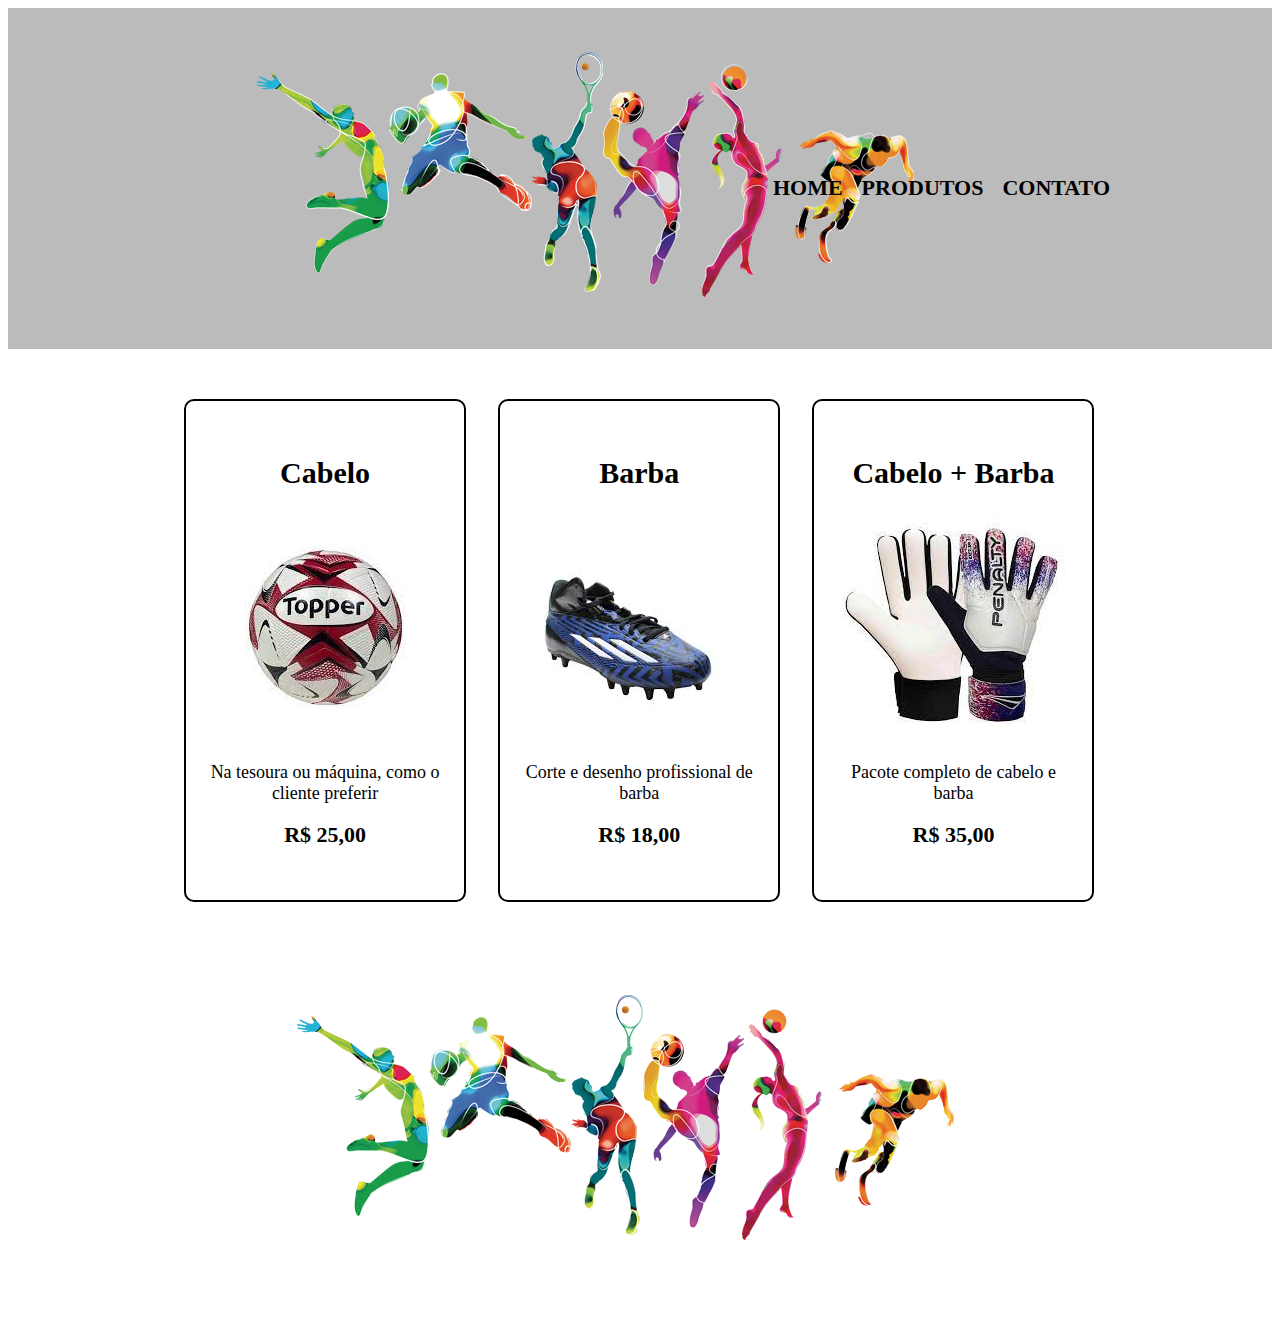
==== index.html @ eb7d6441 "Update index.html" ====
<!DOCTYPE html>
<html>
<head>
<meta charset="UTF-8">
<title>Produtos - Barbearia Alura</title>
<link rel="stylesheet" href="reset.css">
<link rel="stylesheet" href="style.css">
</head>
<body>
<header>
<div class="caixa">
<h1><img src="esportes-2.png"></h1>
<nav>
<ul>
<li><a href="index.html">Home</a></li>
<li><a href="produtos.html">Produtos</a></li>
<li><a href="contato.html">Contato</a></li>
</ul>
</nav>
</div>
</header>
<main>
<ul class="produtos">
<li>
<h2>Cabelo</h2>
<img src="images (2).jpeg">
  
<p class="produto-descricao">Na tesoura ou máquina, como o cliente

preferir</p>

<p class="produto-preco">R$ 25,00</p>
</li>
<li>
<h2>Barba</h2>
<img src="images (3).jpeg">
<p class="produto-descricao">Corte e desenho profissional de barba</p>
<p class="produto-preco">R$ 18,00</p>
</li>
<li>
<h2>Cabelo + Barba</h2>
<img src="images (6).jpeg">
<p class="produto-descricao">Pacote completo de cabelo e barba</p>
<p class="produto-preco">R$ 35,00</p>
</li>
</ul>
</main>
<footer>
<img src="esportes-2.png">
<p class="copyright">&copy; Copyright Barbearia Alura - 2019</p>
</footer>
</body>
</html>
---- style.css ----
header {
background: #BBBBBB;
padding: 20px 0;
}
.caixa {
position: relative;
width: 940px;
margin: 0 auto;
}
nav {
position: absolute;
top: 110px;
right: 0;
}
nav li {
display: inline;
margin: 0 0 0 15px;
}
nav a {
text-transform: uppercase;
color: #000000;
font-weight: bold;
font-size: 22px;
text-decoration: none;
}
nav a:hover {
color: #C78C19;
text-decoration: underline;
}
.produtos {
width: 940px;
margin: 0 auto;
padding: 50px 0;
}
.produtos li {
display: inline-block;
text-align: center;
width: 30%;
vertical-align: top;
margin: 0 1.5%;
padding: 30px 20px;
box-sizing: border-box;
border: 2px solid #000000;
border-radius: 10px;
}
.produtos li:hover {
border-color: #C78C19;

style.css

}
.produtos li:active {
border-color: #088C19;
}
.produtos li:hover h2 {
font-size: 34px;
}
.produtos h2 {
font-size: 30px;
font-weight: bold;
}
.produto-descricao {
font-size: 18px;
}
.produto-preco {
font-size: 22px;
font-weight: bold;
margin-top: 10px;
}
footer {
text-align: center;
background: url("bg.jpg");
padding: 40px 0;
}
.copyright {
color: #FFFFFF;
font-size: 13px;
margin: 20px 0 0;
}
/* Página de contato */
.contato {
width: 940px;
margin: 40px auto;
}
.contato label, .input-group legend {
display: block;
margin: 0 0 5px;
font-size: 20px;
}
.campo-padrao, textarea {
display: block;
margin: 0 0 30px;
padding: 10px 20px;
width: 50%;
border: 1px solid #aaa;

}
.input-group {
margin: 0 0 20px;
}
.newsletter {
margin: 0 0 20px;
}
.botao {
margin: 20px 0 0;
width: 30%;
padding: 10px 20px;
font-size: 24px;
display: inline-block;
background: orange;
color: white;
border: none;
border-radius: 5px;
transition: 1s;
}
.botao:hover {
cursor: pointer;
transform: scale(1.2);
}
.funcionamento {
width: 940px;
margin: 0 auto 40px;
}
table {
margin: 10px 0 0;
}
th {
background: #777777;
color: #FFFFFF;
}

td, th {
border: 1px solid #000000;
padding: 5px 20px;
}
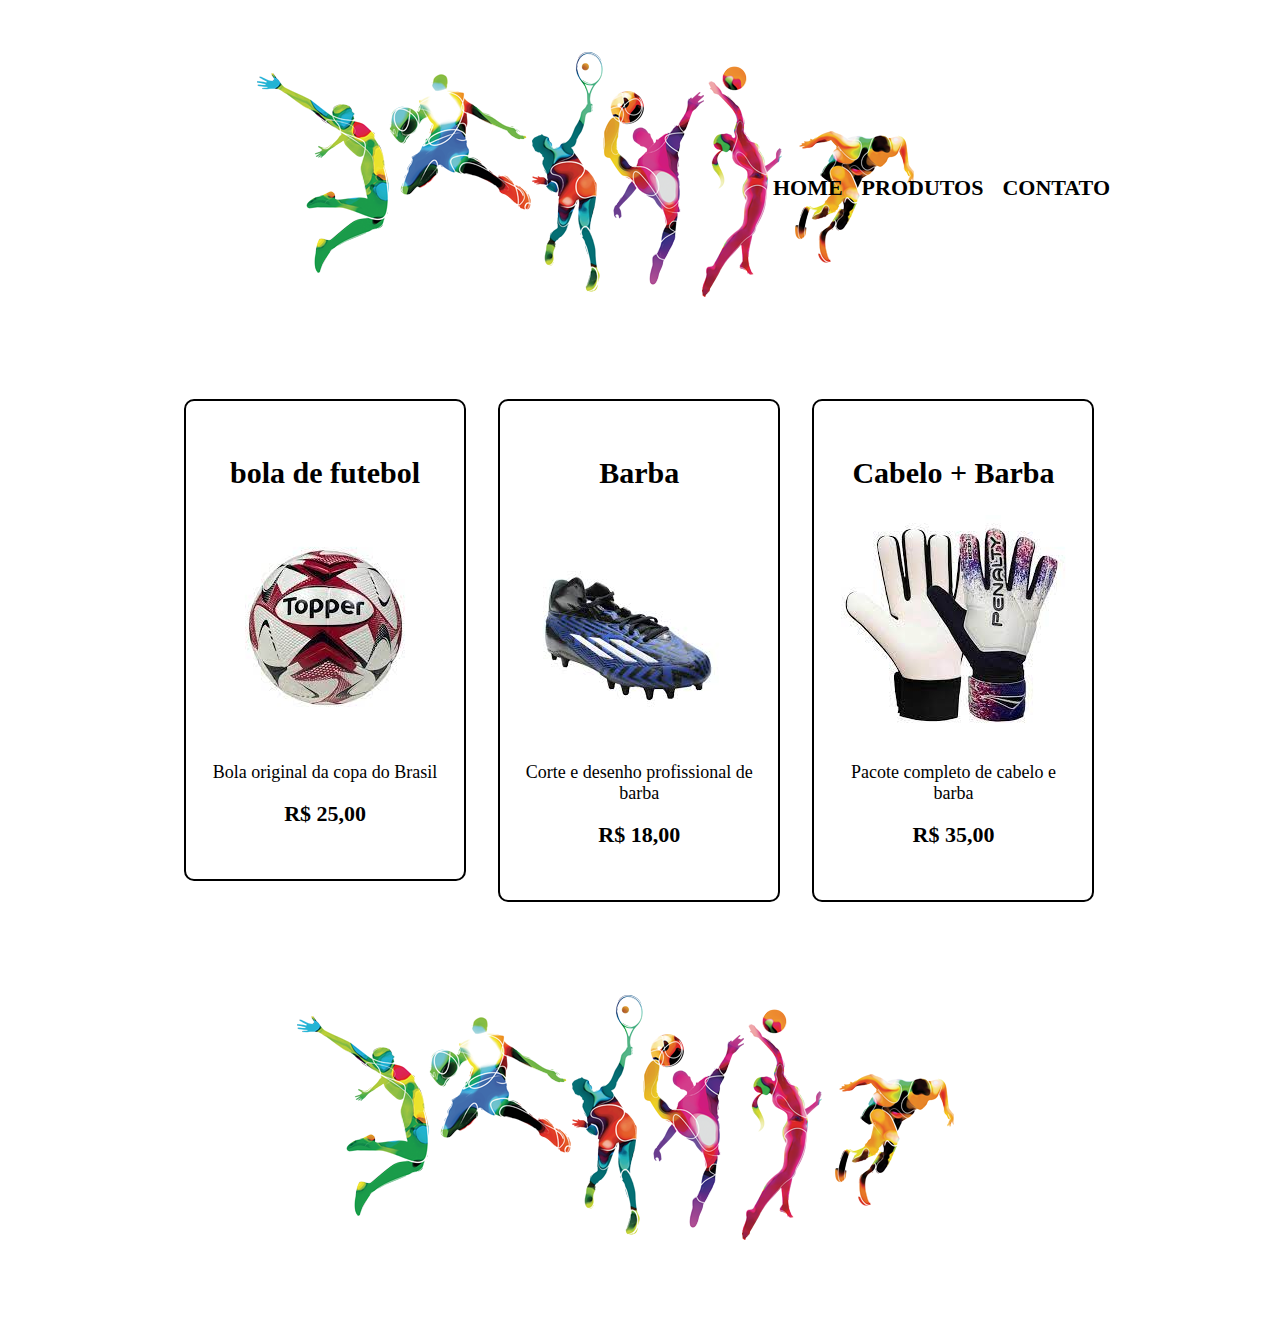
==== commit abddb628: "Update index.html" ====
--- a/index.html
+++ b/index.html
@@ -22,12 +22,10 @@
 <main>
 <ul class="produtos">
 <li>
-<h2>Cabelo</h2>
+<h2>bola de futebol</h2>
 <img src="images (2).jpeg">
   
-<p class="produto-descricao">Na tesoura ou máquina, como o cliente
-
-preferir</p>
+<p class="produto-descricao">Bola original da copa do Brasil</p>
 
 <p class="produto-preco">R$ 25,00</p>
 </li>
--- a/style.css
+++ b/style.css
@@ -1,5 +1,5 @@
 header {
-background: #BBBBBB;
+background: #FFFFFF;
 padding: 20px 0;
 }
 .caixa {
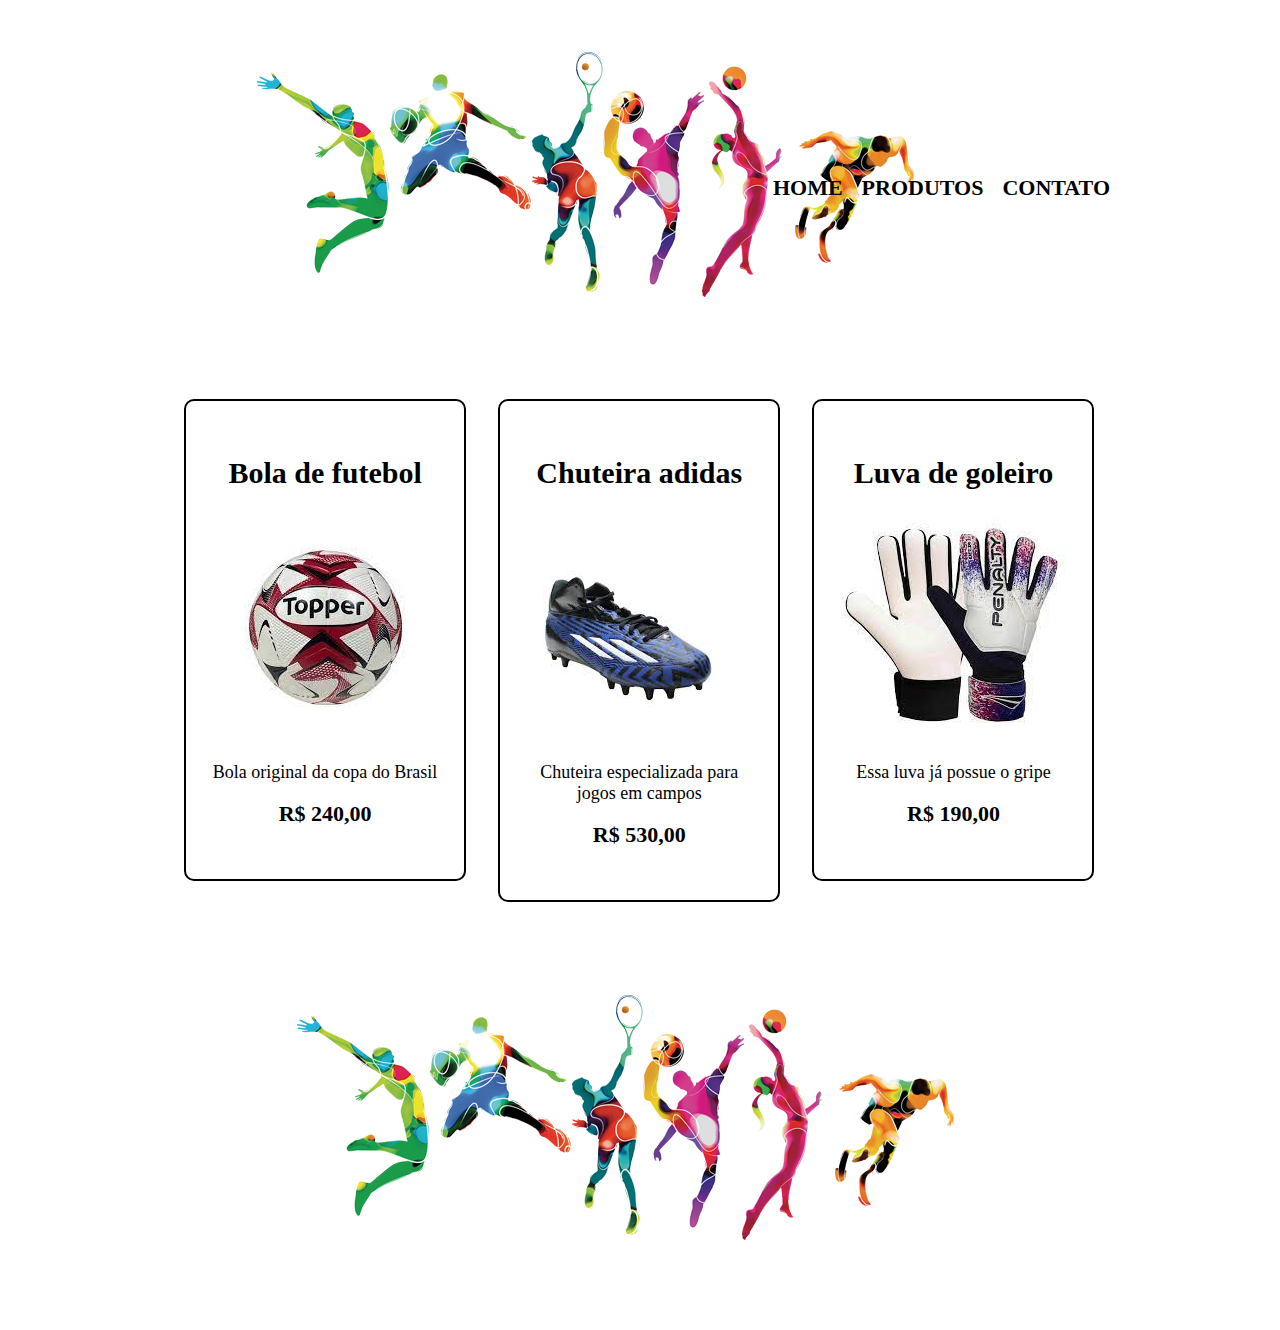
==== commit 9965a6b1: "Update index.html" ====
--- a/index.html
+++ b/index.html
@@ -22,24 +22,24 @@
 <main>
 <ul class="produtos">
 <li>
-<h2>bola de futebol</h2>
+<h2>Bola de futebol</h2>
 <img src="images (2).jpeg">
   
 <p class="produto-descricao">Bola original da copa do Brasil</p>
 
-<p class="produto-preco">R$ 25,00</p>
+<p class="produto-preco">R$ 240,00</p>
 </li>
 <li>
-<h2>Barba</h2>
+<h2>Chuteira adidas</h2>
 <img src="images (3).jpeg">
-<p class="produto-descricao">Corte e desenho profissional de barba</p>
-<p class="produto-preco">R$ 18,00</p>
+<p class="produto-descricao">Chuteira especializada para jogos em campos</p>
+<p class="produto-preco">R$ 530,00</p>
 </li>
 <li>
-<h2>Cabelo + Barba</h2>
+<h2>Luva de goleiro</h2>
 <img src="images (6).jpeg">
-<p class="produto-descricao">Pacote completo de cabelo e barba</p>
-<p class="produto-preco">R$ 35,00</p>
+<p class="produto-descricao">Essa luva já possue o gripe</p>
+<p class="produto-preco">R$ 190,00</p>
 </li>
 </ul>
 </main>
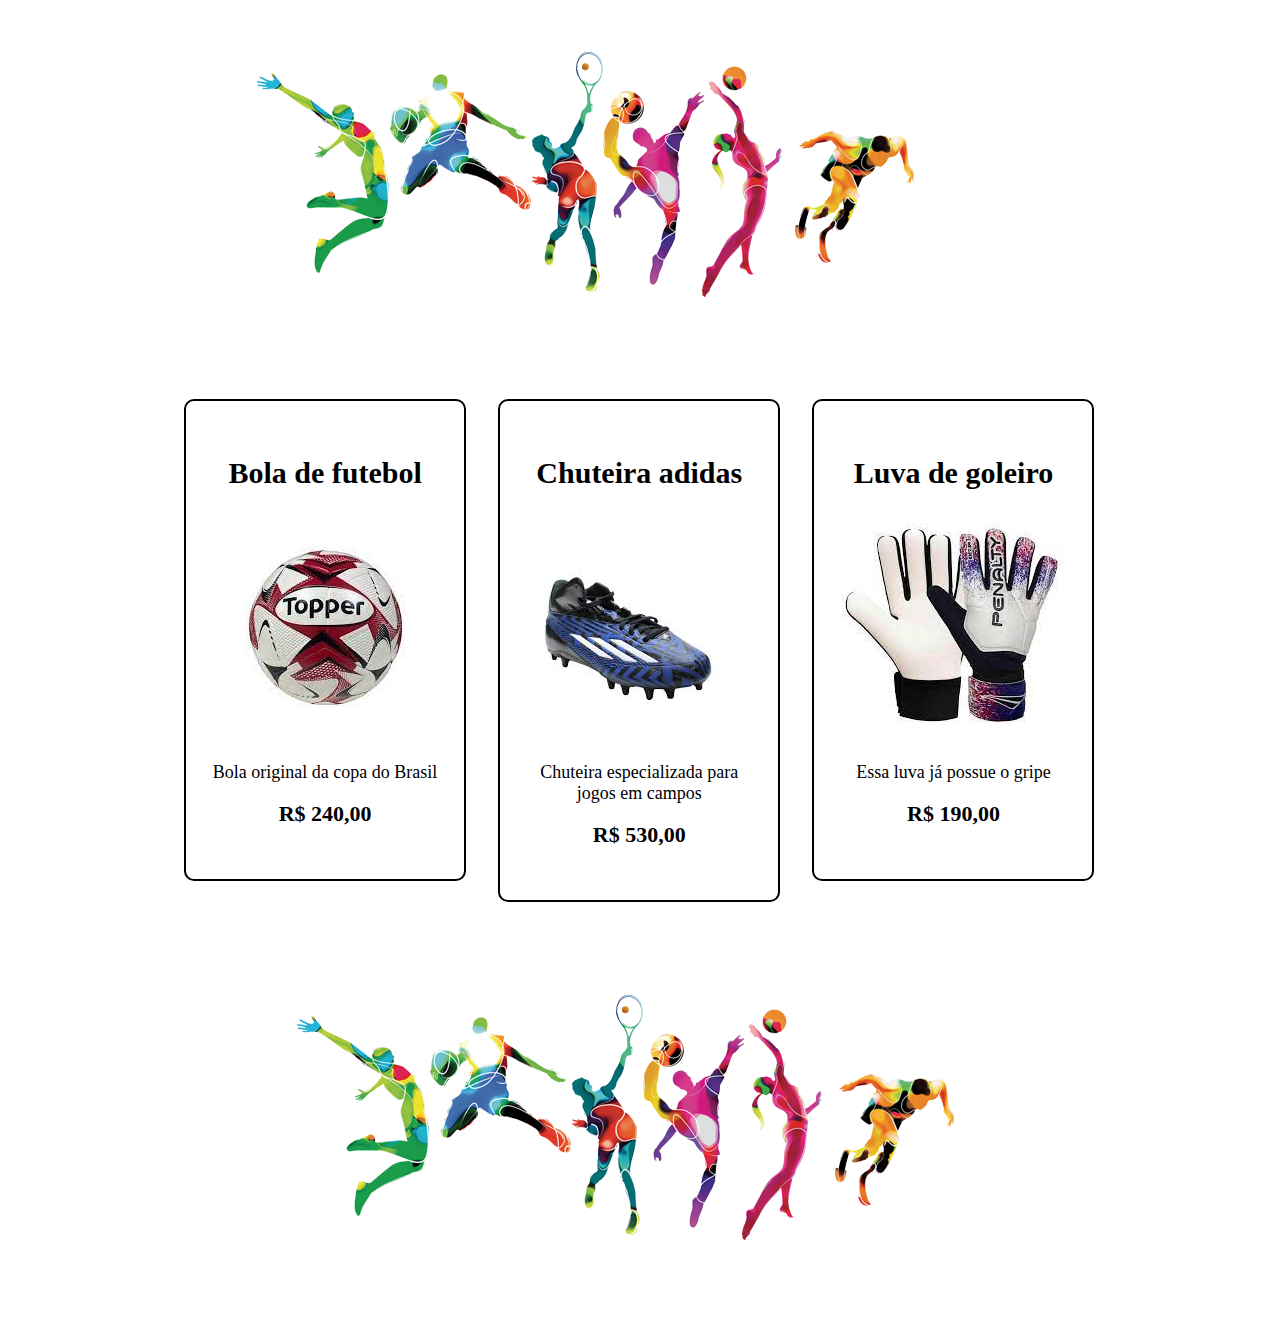
==== commit ca9d1f63: "Update index.html" ====
--- a/index.html
+++ b/index.html
@@ -12,9 +12,6 @@
 <h1><img src="esportes-2.png"></h1>
 <nav>
 <ul>
-<li><a href="index.html">Home</a></li>
-<li><a href="produtos.html">Produtos</a></li>
-<li><a href="contato.html">Contato</a></li>
 </ul>
 </nav>
 </div>
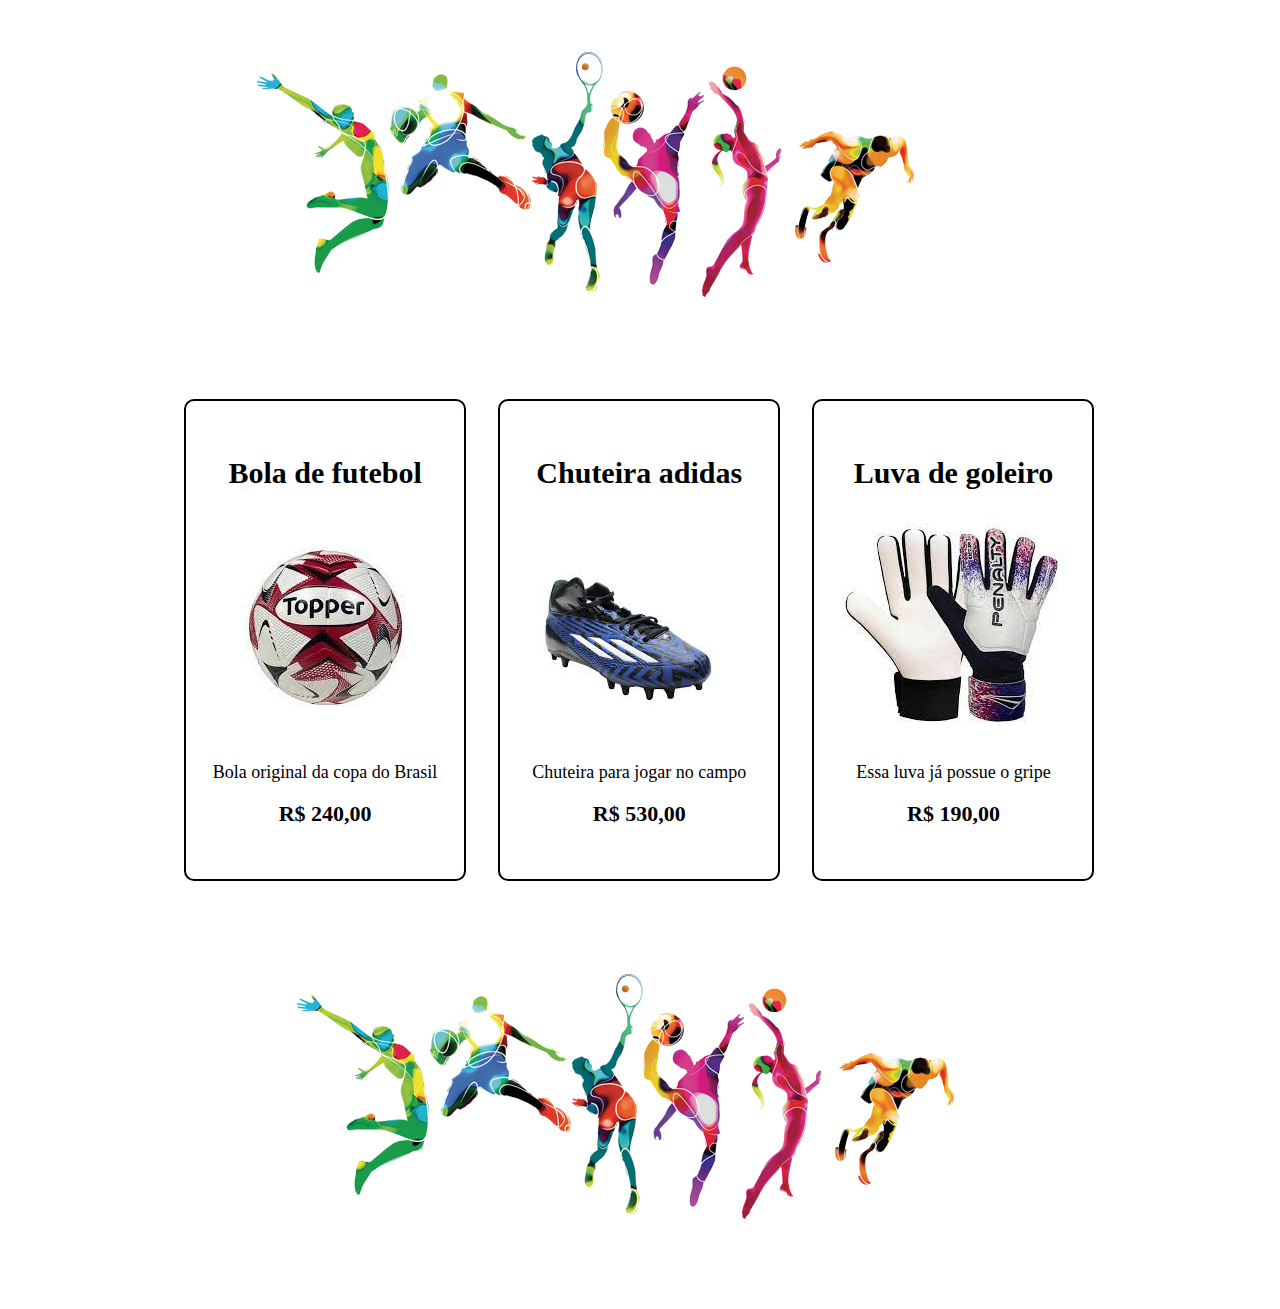
==== commit 066e3df9: "Update index.html" ====
--- a/index.html
+++ b/index.html
@@ -29,7 +29,7 @@
 <li>
 <h2>Chuteira adidas</h2>
 <img src="images (3).jpeg">
-<p class="produto-descricao">Chuteira especializada para jogos em campos</p>
+<p class="produto-descricao">Chuteira  para jogar no campo</p>
 <p class="produto-preco">R$ 530,00</p>
 </li>
 <li>
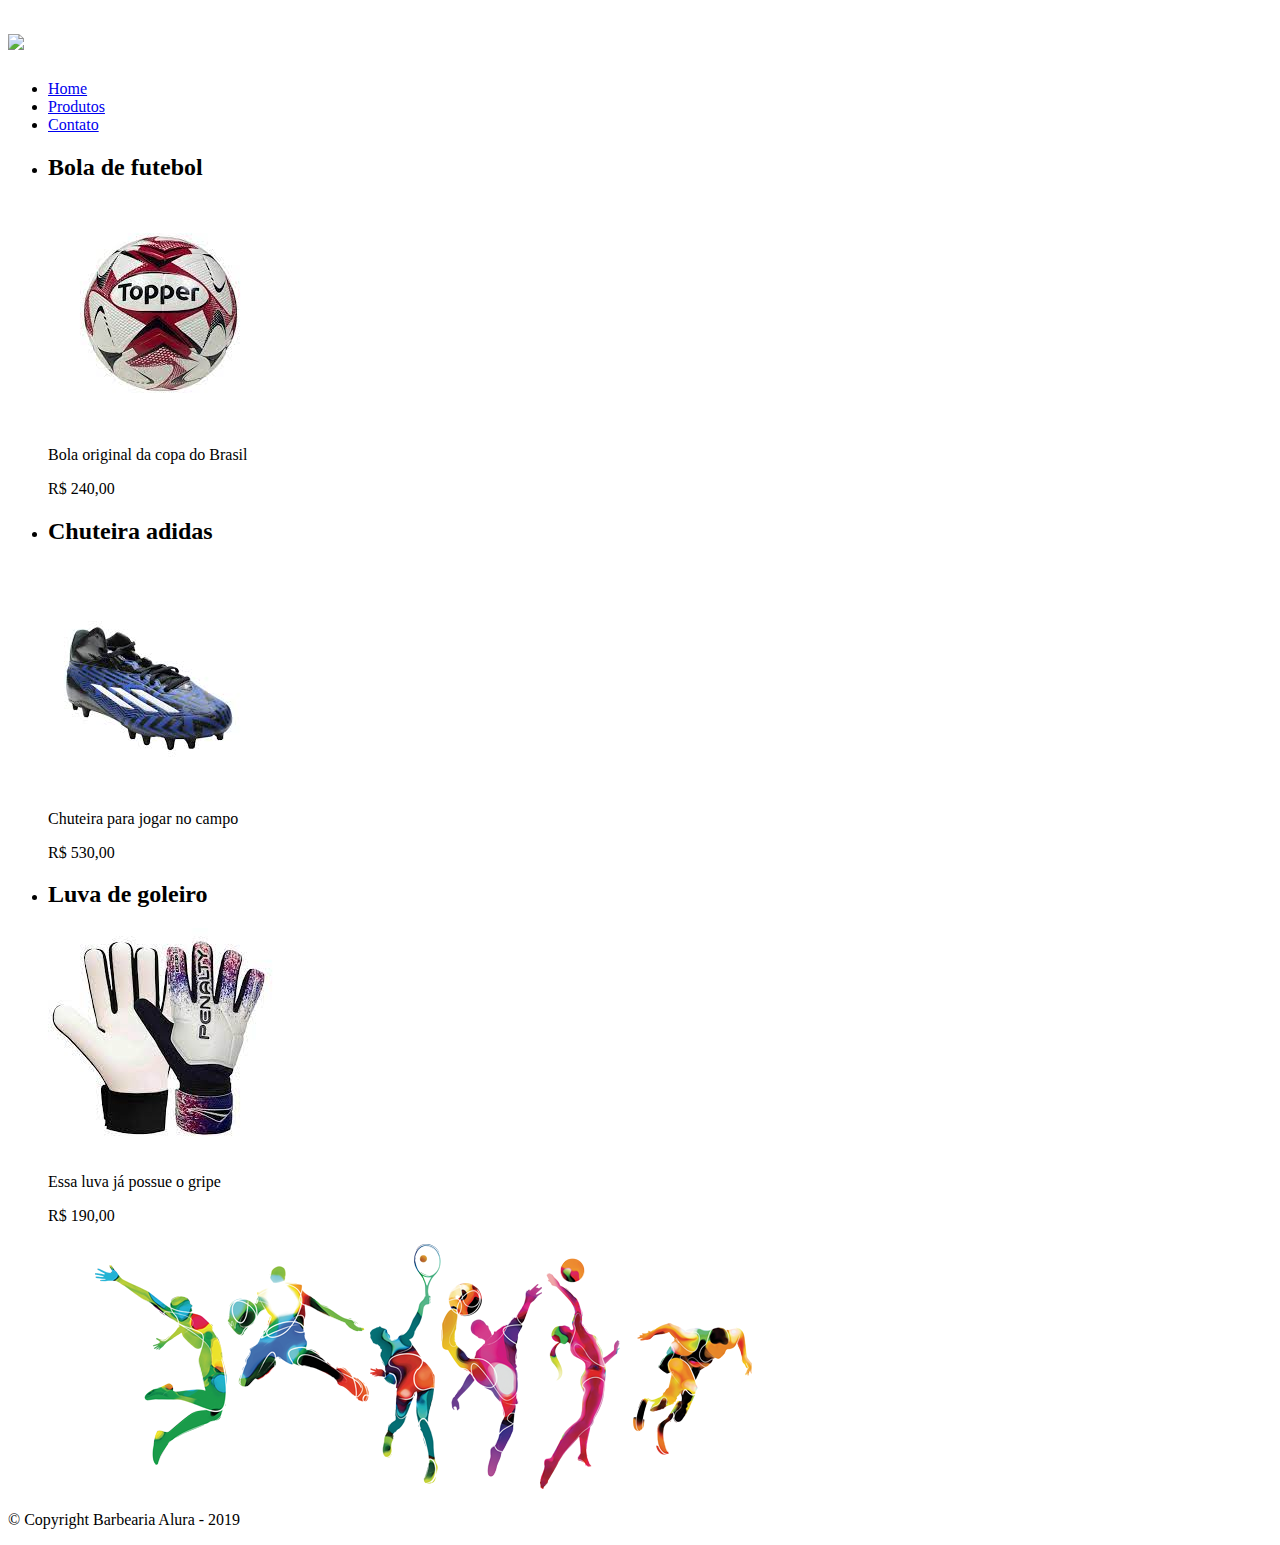
==== commit 6b972db7: "Update index.html" ====
--- a/index.html
+++ b/index.html
@@ -4,14 +4,17 @@
 <meta charset="UTF-8">
 <title>Produtos - Barbearia Alura</title>
 <link rel="stylesheet" href="reset.css">
-<link rel="stylesheet" href="style.css">
+<link rel="stylesheet" href="produtos.css">
 </head>
 <body>
 <header>
 <div class="caixa">
-<h1><img src="esportes-2.png"></h1>
+<h1><img src="logo.png"></h1>
 <nav>
 <ul>
+<li><a href="index.html">Home</a></li>
+<li><a href="produtos.html">Produtos</a></li>
+<li><a href="contato.html">Contato</a></li>
 </ul>
 </nav>
 </div>
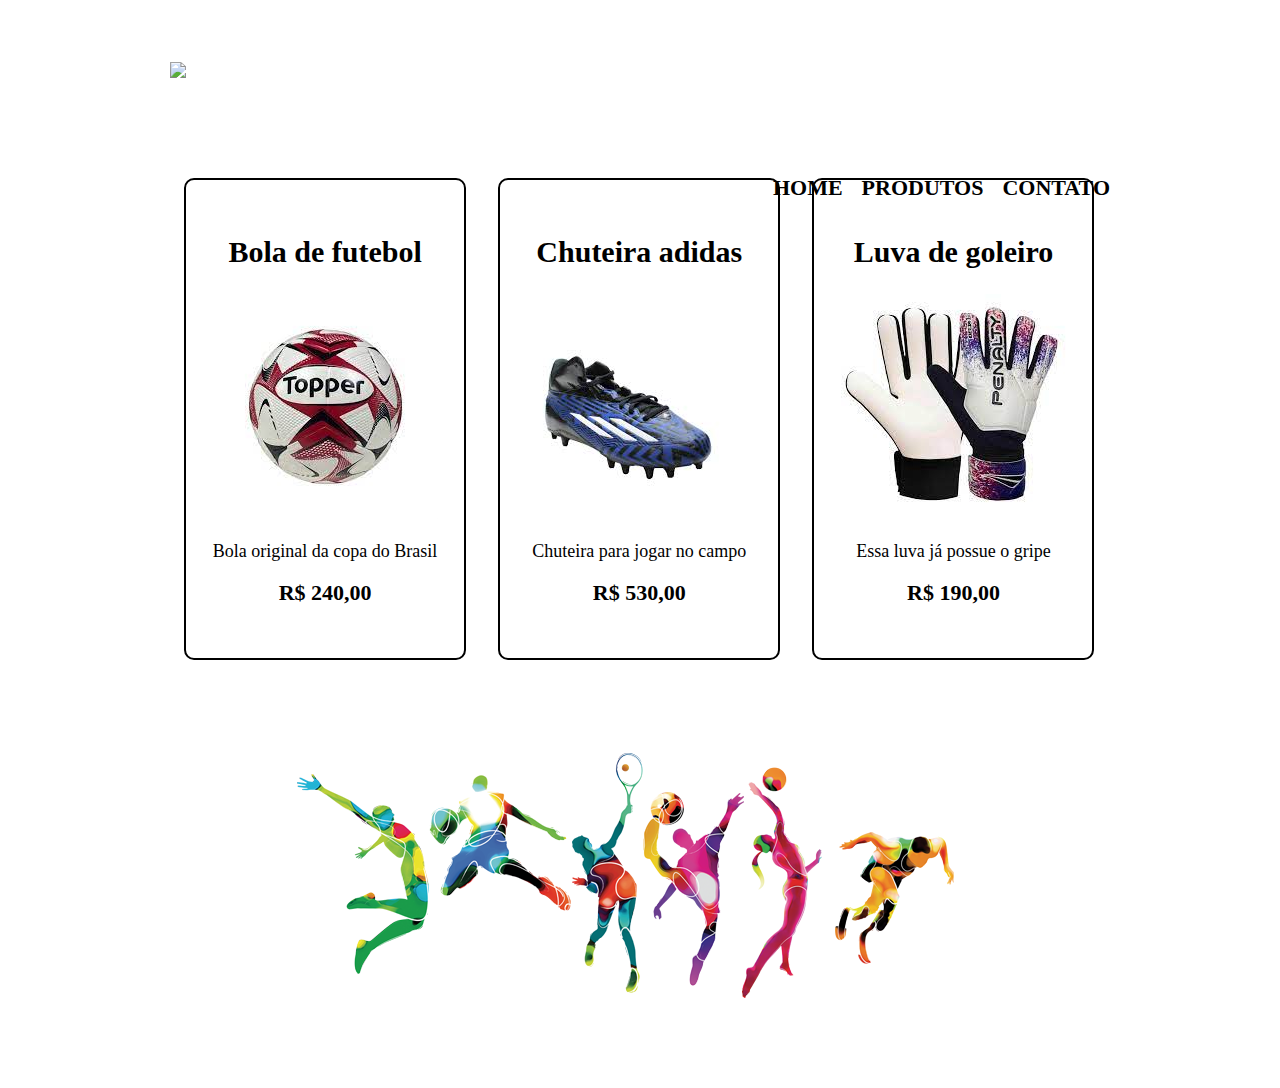
==== commit e0689857: "Update index.html" ====
--- a/index.html
+++ b/index.html
@@ -4,7 +4,7 @@
 <meta charset="UTF-8">
 <title>Produtos - Barbearia Alura</title>
 <link rel="stylesheet" href="reset.css">
-<link rel="stylesheet" href="produtos.css">
+<link rel="stylesheet" href="style.css">
 </head>
 <body>
 <header>
--- a/style.css
+++ b/style.css
@@ -0,0 +1,135 @@
+header {
+background: #FFFFFF;
+padding: 20px 0;
+}
+.caixa {
+position: relative;
+width: 940px;
+margin: 0 auto;
+}
+nav {
+position: absolute;
+top: 110px;
+right: 0;
+}
+nav li {
+display: inline;
+margin: 0 0 0 15px;
+}
+nav a {
+text-transform: uppercase;
+color: #000000;
+font-weight: bold;
+font-size: 22px;
+text-decoration: none;
+}
+nav a:hover {
+color: #C78C19;
+text-decoration: underline;
+}
+.produtos {
+width: 940px;
+margin: 0 auto;
+padding: 50px 0;
+}
+.produtos li {
+display: inline-block;
+text-align: center;
+width: 30%;
+vertical-align: top;
+margin: 0 1.5%;
+padding: 30px 20px;
+box-sizing: border-box;
+border: 2px solid #000000;
+border-radius: 10px;
+}
+.produtos li:hover {
+border-color: #C78C19;
+
+style.css
+
+}
+.produtos li:active {
+border-color: #088C19;
+}
+.produtos li:hover h2 {
+font-size: 34px;
+}
+.produtos h2 {
+font-size: 30px;
+font-weight: bold;
+}
+.produto-descricao {
+font-size: 18px;
+}
+.produto-preco {
+font-size: 22px;
+font-weight: bold;
+margin-top: 10px;
+}
+footer {
+text-align: center;
+background: url("bg.jpg");
+padding: 40px 0;
+}
+.copyright {
+color: #FFFFFF;
+font-size: 13px;
+margin: 20px 0 0;
+}
+/* Página de contato */
+.contato {
+width: 940px;
+margin: 40px auto;
+}
+.contato label, .input-group legend {
+display: block;
+margin: 0 0 5px;
+font-size: 20px;
+}
+.campo-padrao, textarea {
+display: block;
+margin: 0 0 30px;
+padding: 10px 20px;
+width: 50%;
+border: 1px solid #aaa;
+
+}
+.input-group {
+margin: 0 0 20px;
+}
+.newsletter {
+margin: 0 0 20px;
+}
+.botao {
+margin: 20px 0 0;
+width: 30%;
+padding: 10px 20px;
+font-size: 24px;
+display: inline-block;
+background: orange;
+color: white;
+border: none;
+border-radius: 5px;
+transition: 1s;
+}
+.botao:hover {
+cursor: pointer;
+transform: scale(1.2);
+}
+.funcionamento {
+width: 940px;
+margin: 0 auto 40px;
+}
+table {
+margin: 10px 0 0;
+}
+th {
+background: #777777;
+color: #FFFFFF;
+}
+
+td, th {
+border: 1px solid #000000;
+padding: 5px 20px;
+}
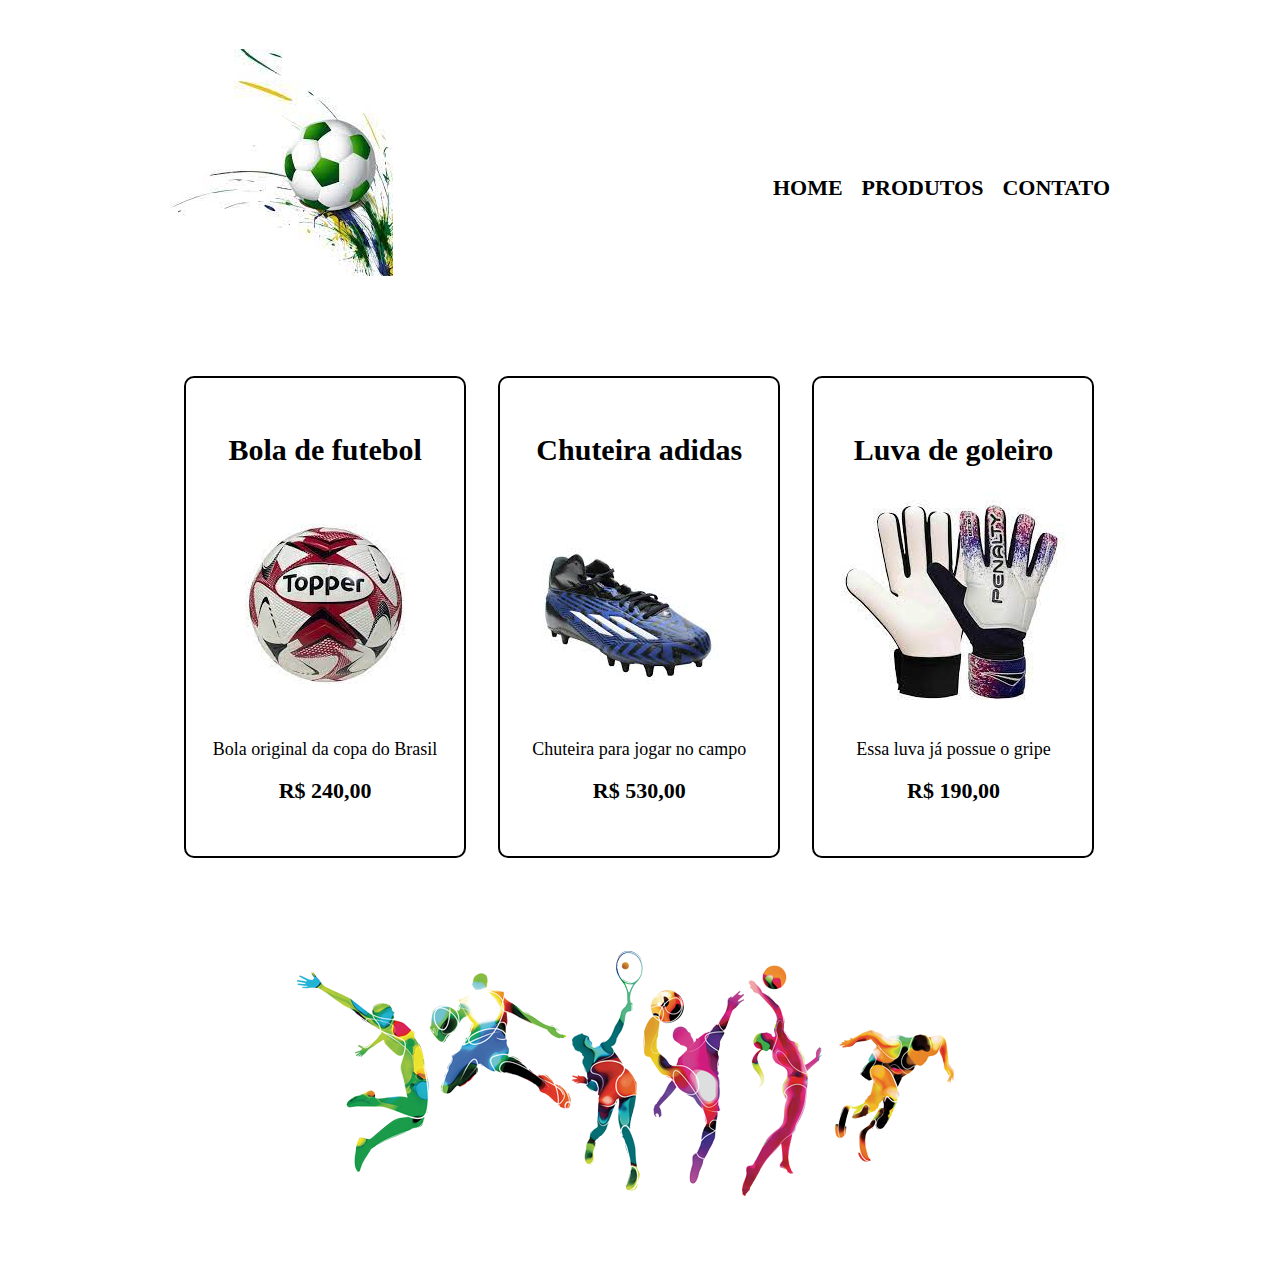
==== commit a3157e9c: "Update index.html" ====
--- a/index.html
+++ b/index.html
@@ -9,7 +9,7 @@
 <body>
 <header>
 <div class="caixa">
-<h1><img src="logo.png"></h1>
+<h1><img src="download (5).jpeg"></h1>
 <nav>
 <ul>
 <li><a href="index.html">Home</a></li>
